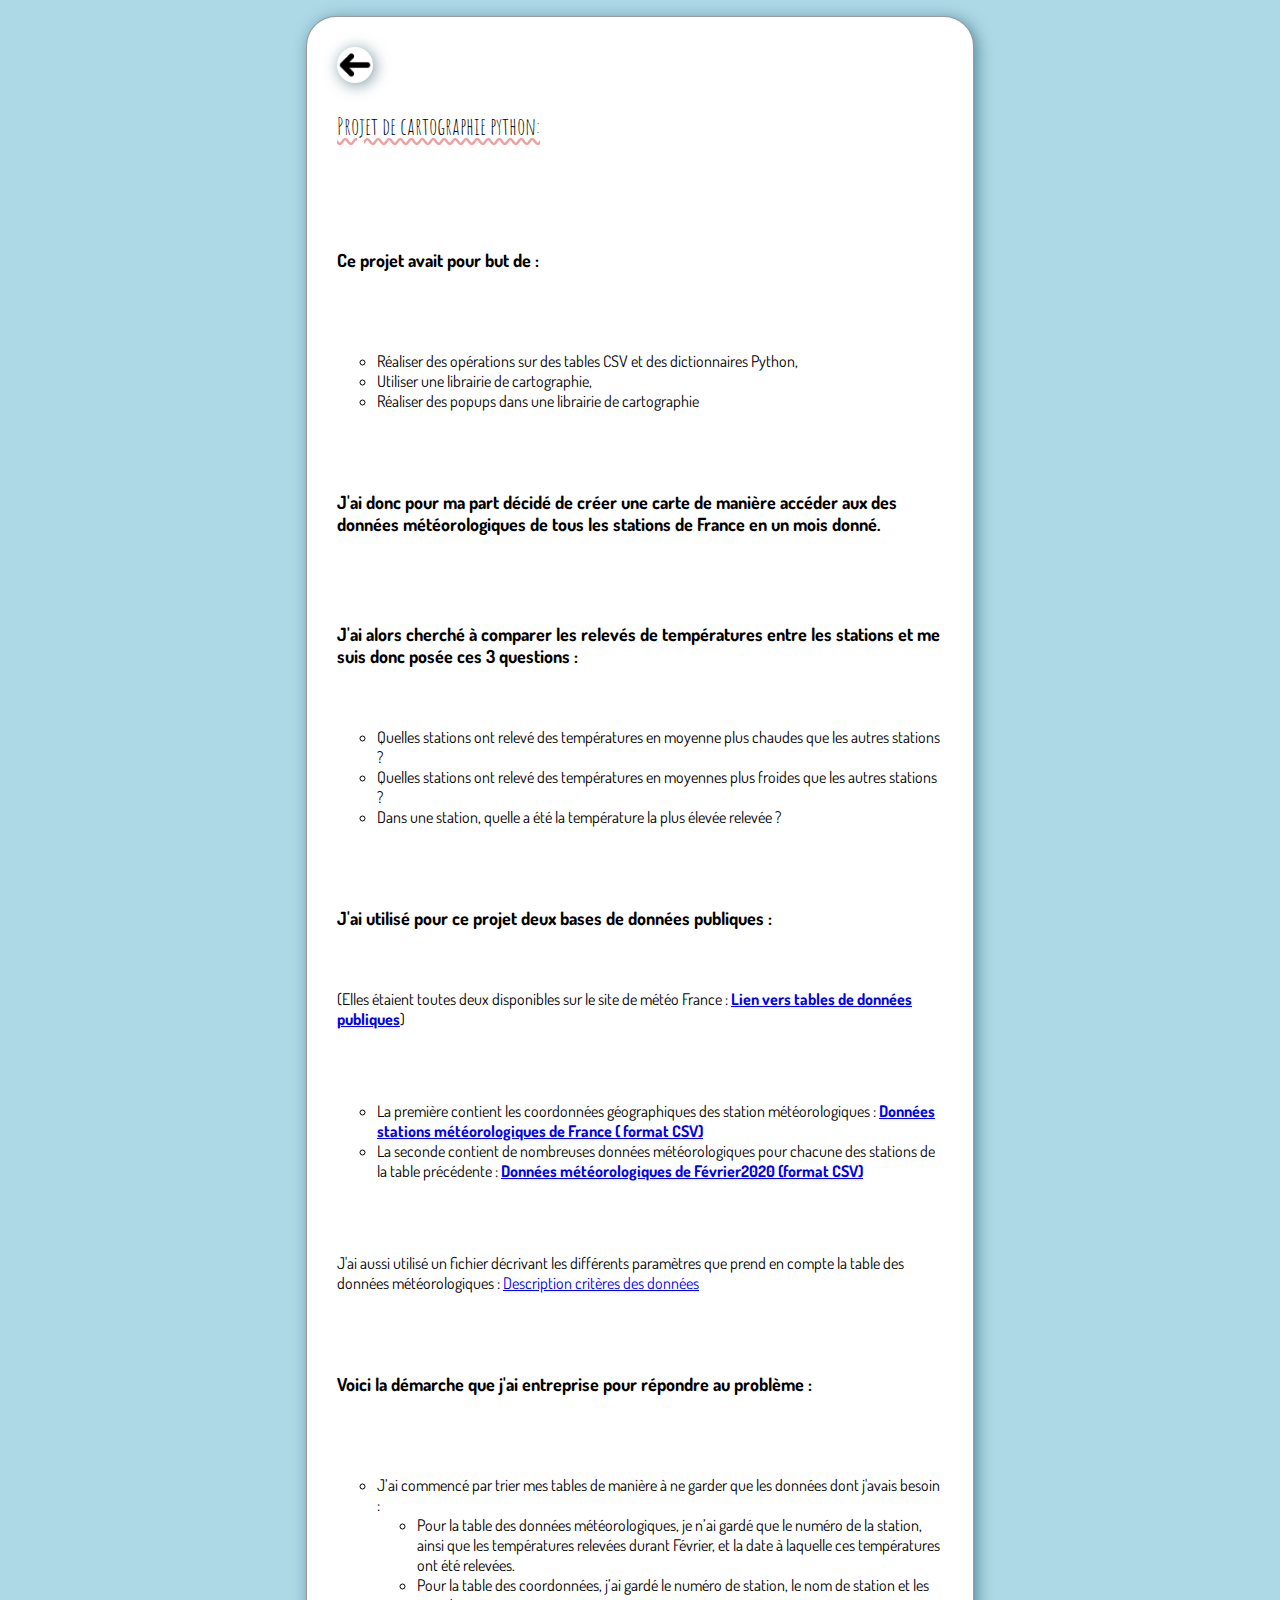
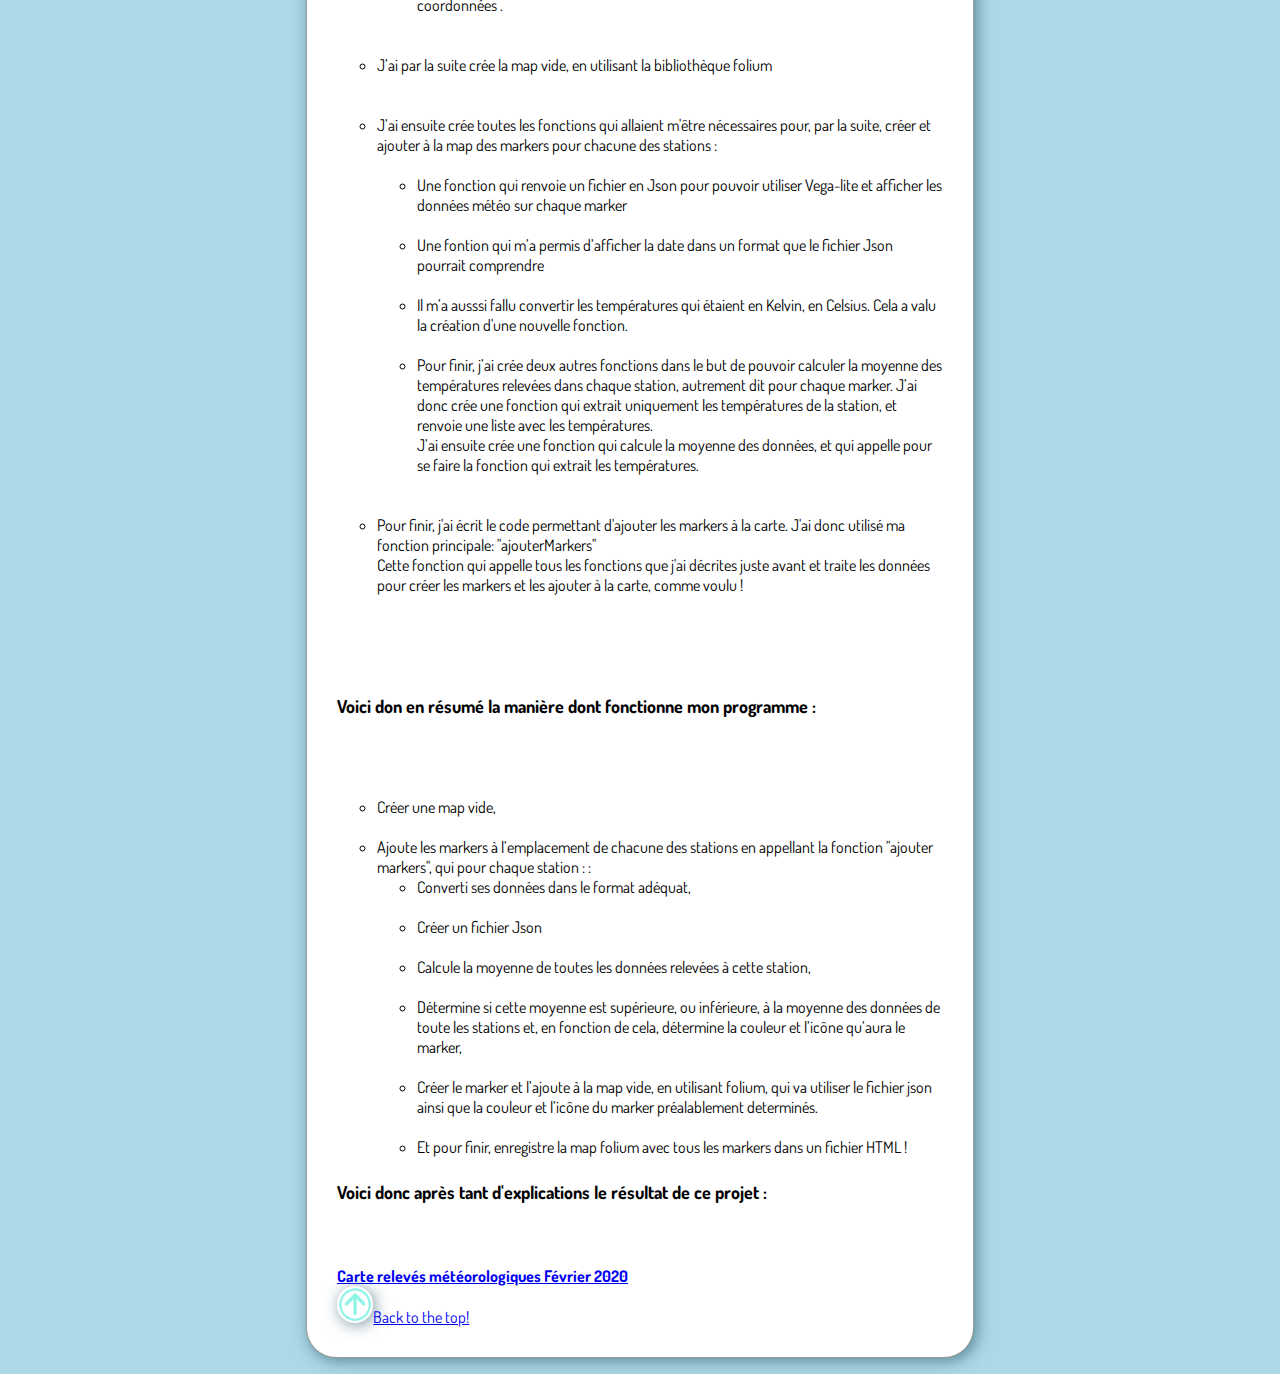
==== DM-cartographiePython.html @ 28870fb7 "ajout DM cartographie python" ====
<!DOCTYPE html>
<html>
    
  <head>
    <title>Projets en 2019-2020</title>
    <meta name="description" content= "This is the web page of Lucie" charset="utf-8">
    <link rel="stylesheet" href="style/style.css">
    <link rel="stylesheet" href=https://fonts.googleapis.com/css?family=Dancing+Script|Dosis|Indie+Flower|Open+Sans+Condensed:300&display=swap">
    <link href="https://fonts.googleapis.com/css?family=Amatic+SC&display=swap" rel="stylesheet">
  </head>

  <body>
    <div class=card>
        <a href="index.html"><img class="retour" src="images/app-1646213_640.png" alt="retour à l'index"></a> 
        <br>

        <h3>Projet de cartographie python:</h3>
        <br><br><br>

        <h4>Ce projet avait pour but de :</h4>
        <br><br>

        <ul>
            <li>Réaliser des opérations sur des tables CSV et des dictionnaires Python,</li>
            <li>Utiliser une librairie de cartographie,</li>
            <li>Réaliser des popups dans une librairie de cartographie</li>
        </ul>
        <br><br>

        <h4>J'ai donc pour ma part décidé de créer une carte de manière accéder aux des données météorologiques de tous les stations de France en un mois donné.</h4>
        <br><br>

        <h4>J'ai alors cherché à comparer les relevés de températures entre les stations et me suis donc posée ces 3 questions : </h4>
        <br>
        
        <ul>
            <li>Quelles stations ont relevé des températures en moyenne plus chaudes que les autres stations ?</li>
            <li>Quelles stations ont relevé des températures en moyennes plus froides que les autres stations ? </li>
            <li> Dans une station, quelle a été la température la plus élevée relevée ? </li>
        </ul>
        <br><br>

        <h4>
            J'ai utilisé pour ce projet deux bases de données publiques :
        </h4>
        <br>
        <p>(Elles étaient toutes deux disponibles sur le site de météo France : <strong><a href="https://donneespubliques.meteofrance.fr/?fond=produit&id_produit=90&id_rubrique=32">Lien vers tables de données publiques</a></strong>)</p>
        <br><br>
        <ul>
            <li>La première contient les coordonnées géographiques des station météorologiques : <strong><a href=" https://donneespubliques.meteofrance.fr/donnees_libres/Txt/Synop/postesSynop.csv">Données stations météorologiques de France ( format CSV)</a></strong></li>
            <li>La seconde contient de nombreuses données météorologiques pour chacune des stations de la table précédente : <strong> <a href=" https://donneespubliques.meteofrance.fr/?fond=donnee_libre&prefixe=Txt%2FSynop%2FArchive%2Fsynop&extension=csv.gz&date=202002">Données météorologiques de Février2020 (format CSV)</a></strong> </li>
        </ul>
        <br><br>

        <p>J'ai aussi utilisé un fichier décrivant les différents paramètres que prend en compte la table des données météorologiques : <a href=https://donneespubliques.meteofrance.fr/client/document/doc_parametres_synop_168.pdf>Description critères des données</a></strong></p>
        <br><br>

        <h4>
            Voici la démarche que j'ai entreprise pour répondre au problème :
        </h4>
        <br><br>
        
        <ul>
           
            <li> J’ai commencé par trier mes tables de manière à ne garder que les données dont j'avais besoin : 
                <br>

                <ul>
                    <li> Pour la table des données météorologiques, je n’ai gardé que le numéro de la station, ainsi que les températures relevées durant Février, et la date à laquelle ces températures ont été relevées.</li>
                    <li> Pour la table des coordonnées, j’ai gardé le numéro de station, le nom de station et les coordonnées .</li>
                </ul>
            </li>
            <br><br>

            <li>J’ai par la suite crée la map vide, en utilisant la bibliothèque folium </li>
            <br><br>

            <li>J’ai ensuite crée toutes les fonctions qui allaient m'être nécessaires pour, par la suite, créer et ajouter à la map des markers pour chacune des stations : 
                <br><br>
                <ul>
                    <li>Une fonction qui renvoie un fichier en Json pour pouvoir utiliser Vega-lite et afficher les données météo sur chaque marker</li>
                    <br>
                    <li>Une fontion qui m’a permis d’afficher la date dans un format que le fichier Json pourrait comprendre </li>
                    <br>
                    <li>Il m’a ausssi fallu convertir les températures qui étaient en Kelvin, en Celsius. Cela a valu la création d'une nouvelle fonction.</li>
                    <br>
                    <li>Pour finir, j’ai crée deux autres fonctions dans le but de pouvoir calculer la moyenne des températures relevées dans chaque station, autrement dit pour chaque marker. J’ai donc crée une fonction qui extrait uniquement les températures de la station, et renvoie une liste avec les températures. 
                        <br>
                     J’ai ensuite crée une fonction qui calcule la moyenne des données, et qui appelle pour se faire la fonction qui extrait les températures.
                    </li>
                </ul>
            </li>
            <br><br>

            <li>
                Pour finir, j'ai écrit le code permettant d'ajouter les markers à la carte. J'ai donc utilisé  ma fonction principale: "ajouterMarkers" 
                <br>

                Cette fonction qui appelle tous les fonctions que j'ai décrites juste avant et traite les données pour créer les markers et les ajouter à la carte, comme voulu !
            </li>
            <br>
        </ul>
        <br><br>

        <h4>Voici don en résumé la manière dont fonctionne mon programme : </h4>
        <br><br>

        <ul>
            <li> Créer une map vide,</li>
            <br>

            <li>Ajoute les markers à l’emplacement de chacune des stations en appellant la fonction "ajouter markers", qui pour chaque station : :
                <ul>
                    <li>Converti ses données dans le format adéquat,</li>
                    <br>

                    <li>Créer un fichier Json</li>
                    <br>

                    <li>Calcule la moyenne de toutes les données relevées à cette station, </li>
                    <br>

                    <li>Détermine si cette moyenne est supérieure, ou inférieure, à la moyenne des données de toute les stations et, en fonction de cela, détermine la couleur et l’icône qu’aura le marker,</li>
                    <br>

                    <li> Créer le marker et l’ajoute à la map vide, en utilisant folium, qui va utiliser le fichier json ainsi que la couleur et l’icône du marker préalablement determinés.</li>
                    <br>

                    <li>Et pour finir, enregistre la map folium avec tous les markers dans un fichier HTML ! </li>
                </ul>
            </li>
        </ul>

        <h4>Voici donc après tant d'explications le résultat de ce projet : </h4>
        <br><br>

        <strong><a href="https://luludegex.github.io/CartographieMeteo/carte_meteo.html">Carte relevés météorologiques Février 2020 </a></strong>


        


        <div id="scroll_to_top"> 
            <a href="#top"><img src="images/mint.png" alt="Retourner en haut" />Back to the top!</a>
        </div> 
    </div>
  </body>
---- style/style.css ----
body {
    color: #000000;
    
    background-color: lightblue;
     width: 700px;
     margin: 1em auto;
     border-radius: 30px;
     
}

h1{font-family: 'Dancing Script', cursive;
  font-style: oblique;
  color: aliceblue;
  border: 15px solid rgba(0, 0, 0, 0.4);
  box-shadow: rgb(20, 17, 12);
  margin:20px;
  padding: 60px; 
  background-color:black;
  text-align: center;
  box-sizing: content-box;
  border-radius: 50px;
  

  
}



.transfo{
  transform: rotate(270deg) ; box-shadow:3px 3px 15px rgba(16, 69, 87, 0.548);
}





@media (max-width: 960px) {
  /* For a screen < 960px, this CSS will be read */
  .container {
    width: 700px;
  }
}
@media (max-width: 720px) {
  /* For a screen < 720px, this CSS will be read */
  .container {
    width: 500px;
  }
}
@media (max-width: 540px) {
  /* For a screen < 540px, this CSS will be read */
  .container {
    width: 300px;
  }
}
li{list-style-type: circle;
}


#scroll_to_top img{
  width: 6%;


}
h6{font-weight: bold;
font-size: xx-large;
text-decoration: underline rgba(16, 69, 87, 0.548);
text-align: center;
margin-top: 0ex;

}

.retour{max-width: 6% ;


}
img{border-radius: 50px;
  max-width: 25%;
  box-shadow:2px 2px 15px rgba(16, 69, 87, 0.548);
  
 

}
.com{ font-size:x-small ;


}
h2{
  font-style: inherit;
  display: inline-table;
}

h3{font-family: 'Amatic SC', cursive;
  font-weight: normal;
  text-decoration:rgb(236, 161, 161) wavy underline;
  font-size: x-large;
  


}

h4{

  font-size: large;
}

.imagesTitre{
  background-color:lightblue;
  
  border-style: hidden;
  text-align: center;
  border-radius: 30px;
  margin: 60px,0px;
  padding: 10%,0; 

  font-family: 'Dosis', sans-serif;
  box-sizing: content-box;
  box-shadow: 5px,lightcoral;
}
.card{
  background-color: white;
  box-shadow:3px 3px 15px rgba(16, 69, 87, 0.548);
  background-size: boxe-size ;
  border-radius: 30px;
  margin: 1em;
  padding: 30px; 
  border: 1px solid rgba(0, 0, 0, 0.4);
  font-family: 'Dosis', sans-serif;
  box-sizing: content-box;

  


}

div.cardinfo{

  background-color: rgb(143, 8, 8);
  box-shadow:3px 3px 15px rgba(252, 79, 11, 0.548);
  background-size: boxe-size ;
  border-radius: 10px;
  margin: 1em;
  padding: 30px; 
  border: 1px solid rgba(0, 0, 0, 0.4);
  font-family: -apple-system, BlinkMacSystemFont, 'Segoe UI', Roboto, Oxygen, Ubuntu, Cantarell, 'Open Sans', 'Helvetica Neue', sans-serif ;
  box-sizing: content-box;
}
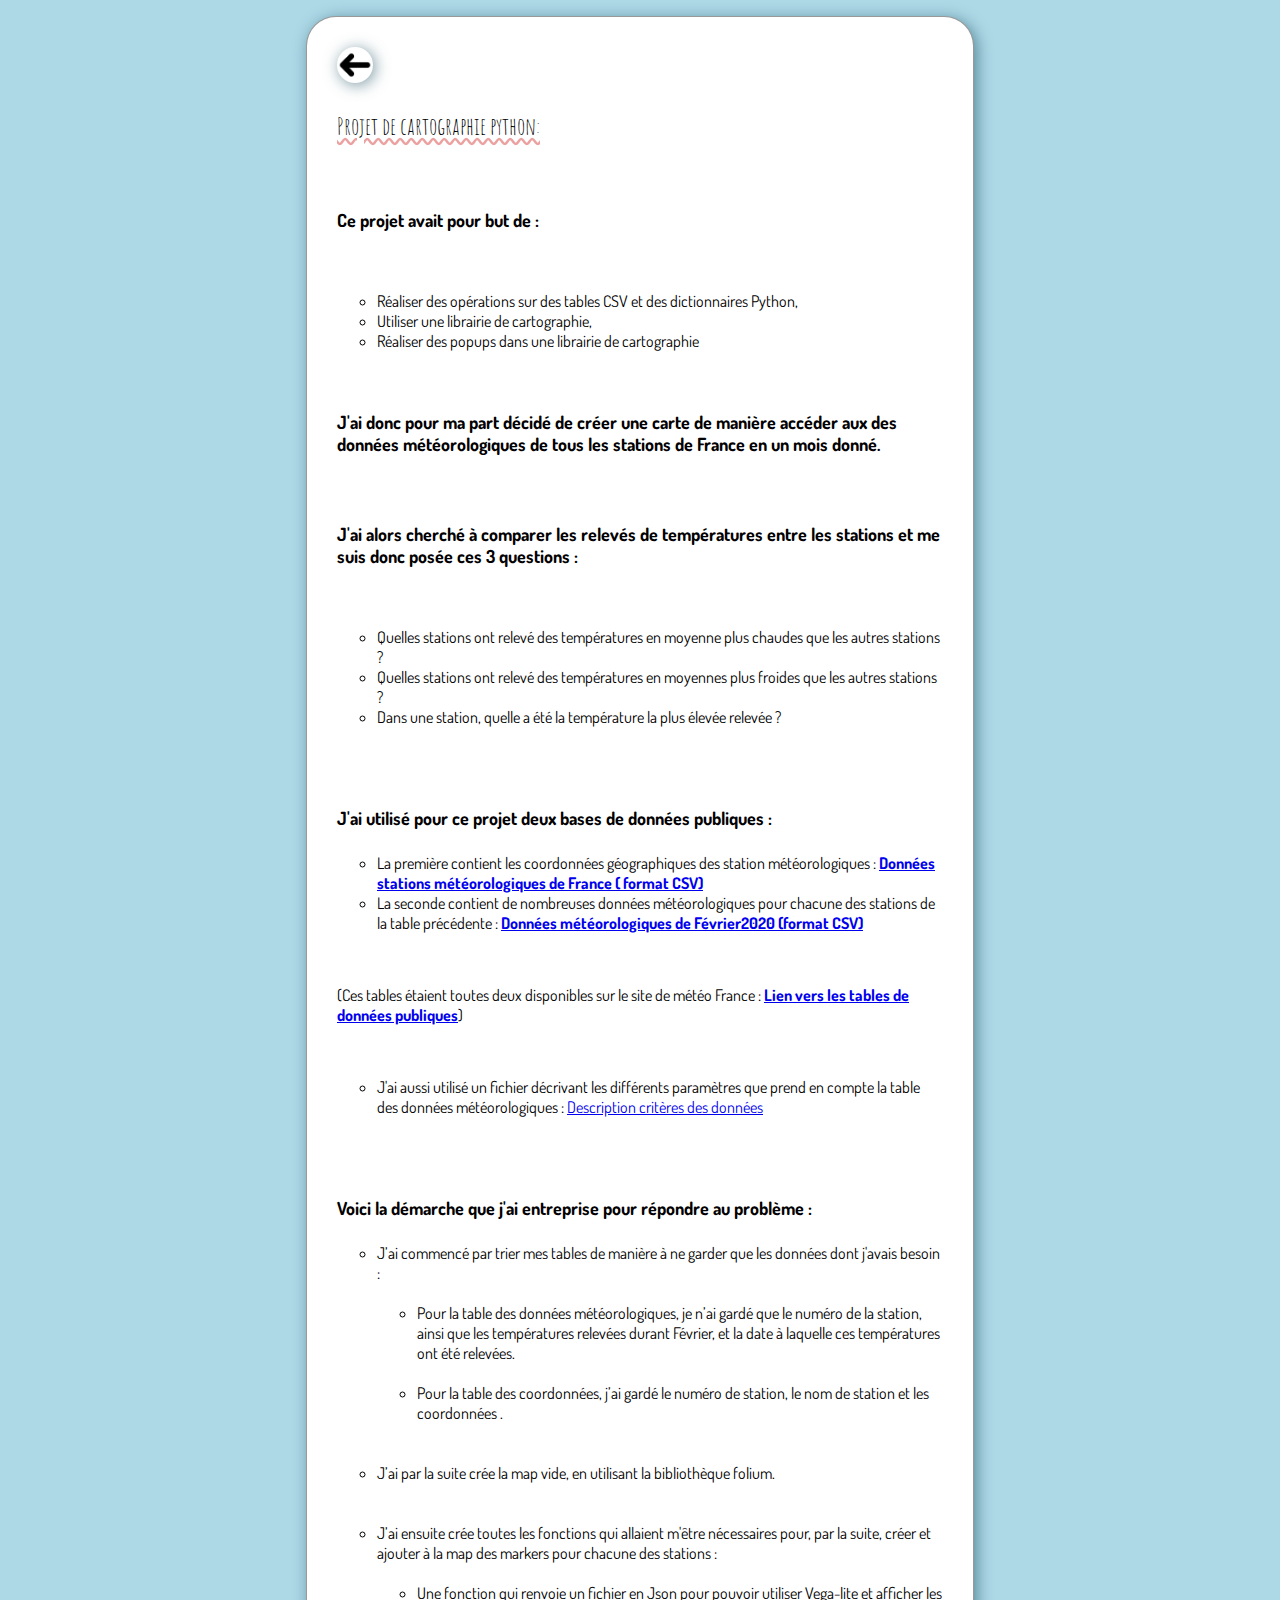
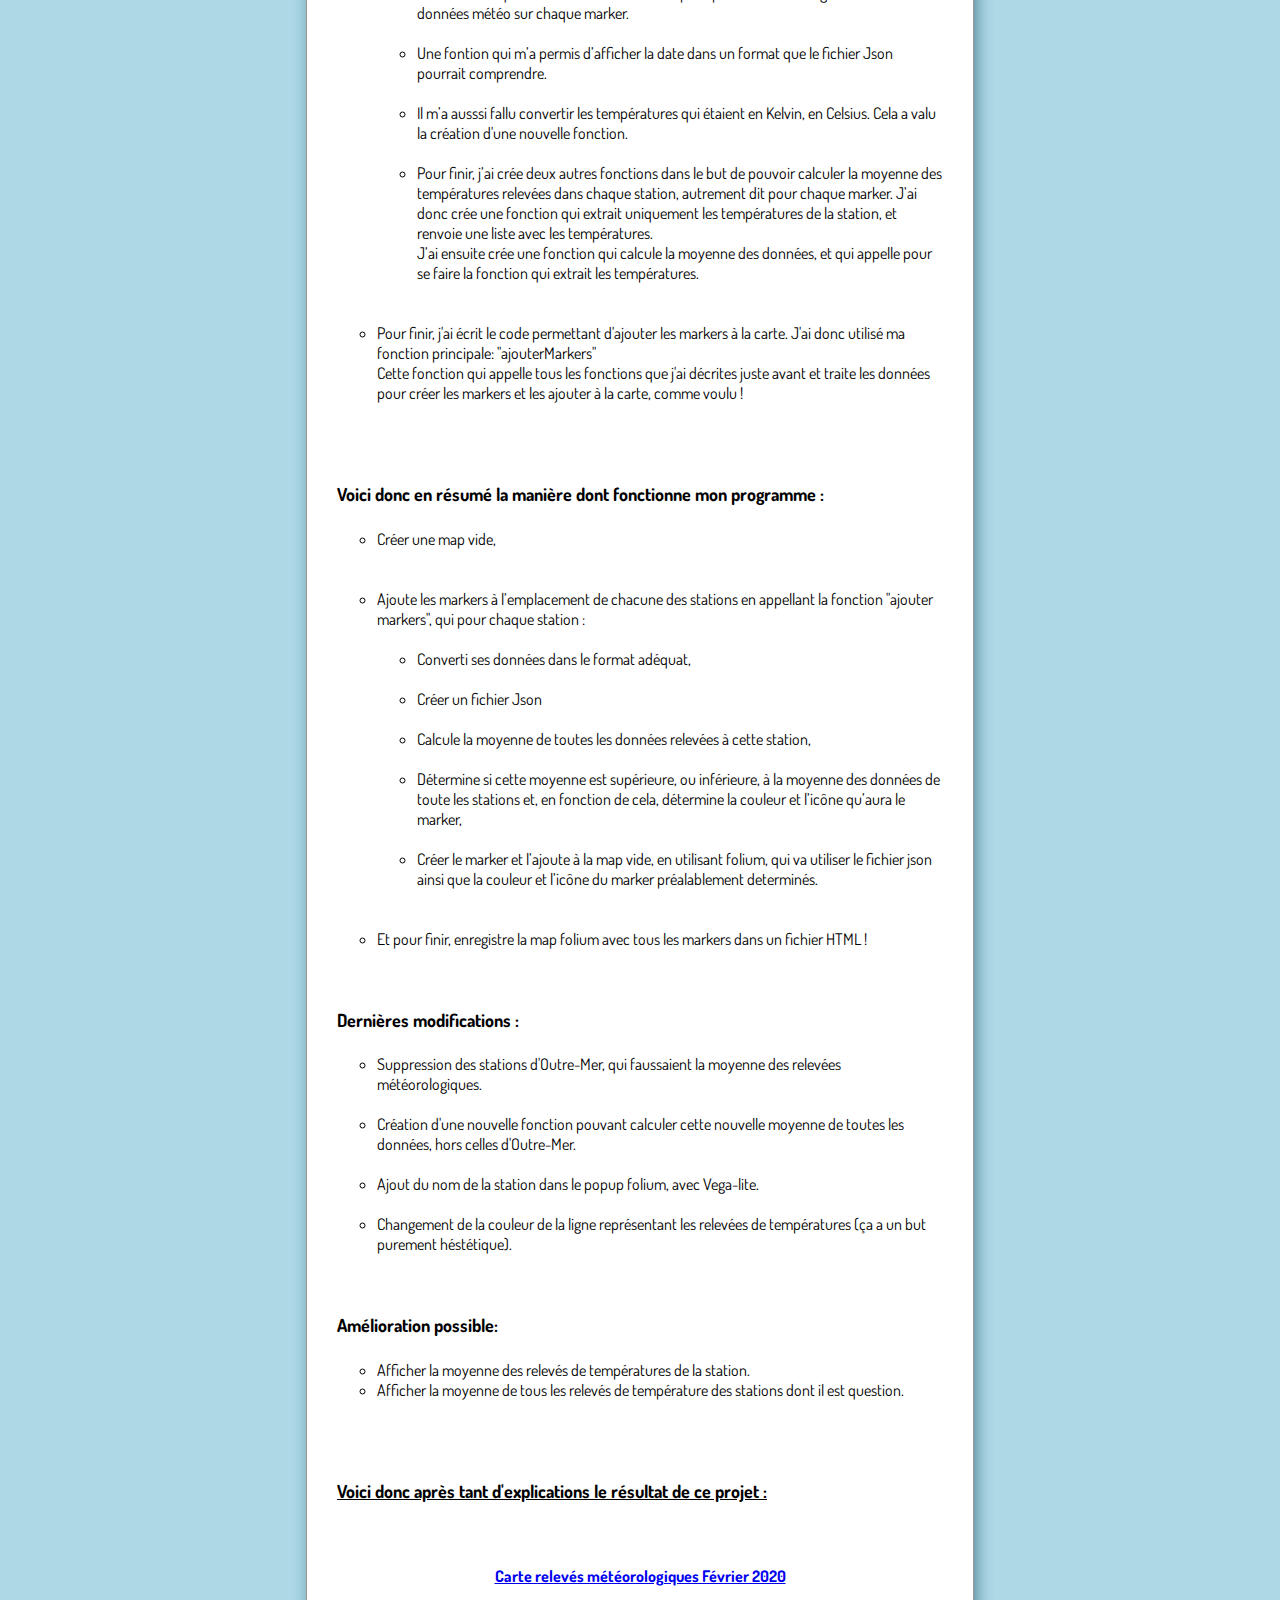
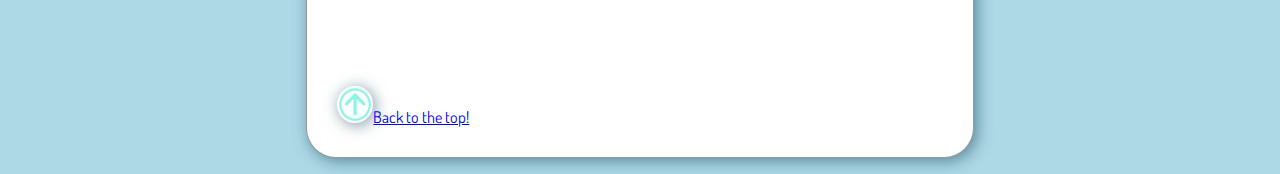
==== commit 588d0bf5: "Finalisation du compte rendu du projet" ====
--- a/DM-cartographiePython.html
+++ b/DM-cartographiePython.html
@@ -15,20 +15,20 @@
         <br>
 
         <h3>Projet de cartographie python:</h3>
-        <br><br><br>
+        <br>
 
         <h4>Ce projet avait pour but de :</h4>
-        <br><br>
+        <br>
 
         <ul>
             <li>Réaliser des opérations sur des tables CSV et des dictionnaires Python,</li>
             <li>Utiliser une librairie de cartographie,</li>
             <li>Réaliser des popups dans une librairie de cartographie</li>
         </ul>
-        <br><br>
+        <br>
 
         <h4>J'ai donc pour ma part décidé de créer une carte de manière accéder aux des données météorologiques de tous les stations de France en un mois donné.</h4>
-        <br><br>
+        <br>
 
         <h4>J'ai alors cherché à comparer les relevés de températures entre les stations et me suis donc posée ces 3 questions : </h4>
         <br>
@@ -43,44 +43,45 @@
         <h4>
             J'ai utilisé pour ce projet deux bases de données publiques :
         </h4>
-        <br>
-        <p>(Elles étaient toutes deux disponibles sur le site de météo France : <strong><a href="https://donneespubliques.meteofrance.fr/?fond=produit&id_produit=90&id_rubrique=32">Lien vers tables de données publiques</a></strong>)</p>
-        <br><br>
         <ul>
             <li>La première contient les coordonnées géographiques des station météorologiques : <strong><a href=" https://donneespubliques.meteofrance.fr/donnees_libres/Txt/Synop/postesSynop.csv">Données stations météorologiques de France ( format CSV)</a></strong></li>
             <li>La seconde contient de nombreuses données météorologiques pour chacune des stations de la table précédente : <strong> <a href=" https://donneespubliques.meteofrance.fr/?fond=donnee_libre&prefixe=Txt%2FSynop%2FArchive%2Fsynop&extension=csv.gz&date=202002">Données météorologiques de Février2020 (format CSV)</a></strong> </li>
         </ul>
-        <br><br>
-
-        <p>J'ai aussi utilisé un fichier décrivant les différents paramètres que prend en compte la table des données météorologiques : <a href=https://donneespubliques.meteofrance.fr/client/document/doc_parametres_synop_168.pdf>Description critères des données</a></strong></p>
+        <br>
+        <p>(Ces tables étaient toutes deux disponibles sur le site de météo France : <strong><a href="https://donneespubliques.meteofrance.fr/?fond=produit&id_produit=90&id_rubrique=32">Lien vers les tables de données publiques</a></strong>)</p>
+        <br>
+        <ul>       
+            <li> J'ai aussi utilisé un fichier décrivant les différents paramètres que prend en compte la table des données météorologiques : <a href=https://donneespubliques.meteofrance.fr/client/document/doc_parametres_synop_168.pdf>Description critères des données</a></strong></li>
+        </ul>
         <br><br>
 
         <h4>
             Voici la démarche que j'ai entreprise pour répondre au problème :
         </h4>
-        <br><br>
         
         <ul>
            
             <li> J’ai commencé par trier mes tables de manière à ne garder que les données dont j'avais besoin : 
-                <br>
+                <br><br>
 
                 <ul>
                     <li> Pour la table des données météorologiques, je n’ai gardé que le numéro de la station, ainsi que les températures relevées durant Février, et la date à laquelle ces températures ont été relevées.</li>
+                    <br>
+
                     <li> Pour la table des coordonnées, j’ai gardé le numéro de station, le nom de station et les coordonnées .</li>
                 </ul>
             </li>
             <br><br>
 
-            <li>J’ai par la suite crée la map vide, en utilisant la bibliothèque folium </li>
+            <li>J’ai par la suite crée la map vide, en utilisant la bibliothèque folium. </li>
             <br><br>
 
             <li>J’ai ensuite crée toutes les fonctions qui allaient m'être nécessaires pour, par la suite, créer et ajouter à la map des markers pour chacune des stations : 
                 <br><br>
                 <ul>
-                    <li>Une fonction qui renvoie un fichier en Json pour pouvoir utiliser Vega-lite et afficher les données météo sur chaque marker</li>
+                    <li>Une fonction qui renvoie un fichier en Json pour pouvoir utiliser Vega-lite et afficher les données météo sur chaque marker.</li>
                     <br>
-                    <li>Une fontion qui m’a permis d’afficher la date dans un format que le fichier Json pourrait comprendre </li>
+                    <li>Une fontion qui m’a permis d’afficher la date dans un format que le fichier Json pourrait comprendre. </li>
                     <br>
                     <li>Il m’a ausssi fallu convertir les températures qui étaient en Kelvin, en Celsius. Cela a valu la création d'une nouvelle fonction.</li>
                     <br>
@@ -98,18 +99,17 @@
 
                 Cette fonction qui appelle tous les fonctions que j'ai décrites juste avant et traite les données pour créer les markers et les ajouter à la carte, comme voulu !
             </li>
-            <br>
         </ul>
         <br><br>
 
-        <h4>Voici don en résumé la manière dont fonctionne mon programme : </h4>
-        <br><br>
+        <h4>Voici donc en résumé la manière dont fonctionne mon programme : </h4>
 
         <ul>
             <li> Créer une map vide,</li>
-            <br>
+            <br><br>
 
-            <li>Ajoute les markers à l’emplacement de chacune des stations en appellant la fonction "ajouter markers", qui pour chaque station : :
+            <li>Ajoute les markers à l’emplacement de chacune des stations en appellant la fonction "ajouter markers", qui pour chaque station : 
+                <br><br>
                 <ul>
                     <li>Converti ses données dans le format adéquat,</li>
                     <br>
@@ -124,21 +124,51 @@
                     <br>
 
                     <li> Créer le marker et l’ajoute à la map vide, en utilisant folium, qui va utiliser le fichier json ainsi que la couleur et l’icône du marker préalablement determinés.</li>
-                    <br>
+                    <br><br>
 
-                    <li>Et pour finir, enregistre la map folium avec tous les markers dans un fichier HTML ! </li>
                 </ul>
+                <li>Et pour finir, enregistre la map folium avec tous les markers dans un fichier HTML ! </li>
+
             </li>
         </ul>
+        <br>
 
-        <h4>Voici donc après tant d'explications le résultat de ce projet : </h4>
+        <h4>
+            Dernières modifications : 
+        </h4>
+        <ul>
+            <li>Suppression des stations d'Outre-Mer, qui faussaient la moyenne des relevées météorologiques.</li>
+            <br>
+
+            <li>Création d'une nouvelle fonction pouvant calculer cette nouvelle moyenne de toutes les données, hors celles d'Outre-Mer. </li>
+            <br>
+
+            <li>Ajout du nom de la station dans le popup folium, avec Vega-lite.</li>
+            <br>
+
+            <li>Changement de la couleur de la ligne représentant les relevées de températures (ça a un but purement héstétique).
+            </li>
+
+        </ul>
+        <br>
+
+        <h4>
+            Amélioration possible:
+        </h4>
+        <ul>
+            <li>Afficher la moyenne des relevés de températures de la station. </li>
+            <li>Afficher la moyenne de tous les relevés de température des stations dont il est question.</li>
+        </ul>
+        <br>
+        <br>
+
+
+
+        <U><h4>Voici donc après tant d'explications le résultat de ce projet : </h4></U> 
         <br><br>
 
-        <strong><a href="https://luludegex.github.io/CartographieMeteo/carte_meteo.html">Carte relevés météorologiques Février 2020 </a></strong>
-
-
-        
-
+        <center><strong><a href="https://luludegex.github.io/CartographieMeteo/carte_meteo.html">Carte relevés météorologiques Février 2020 </a></strong></center>
+        <br><br><br><br><br>
 
         <div id="scroll_to_top"> 
             <a href="#top"><img src="images/mint.png" alt="Retourner en haut" />Back to the top!</a>
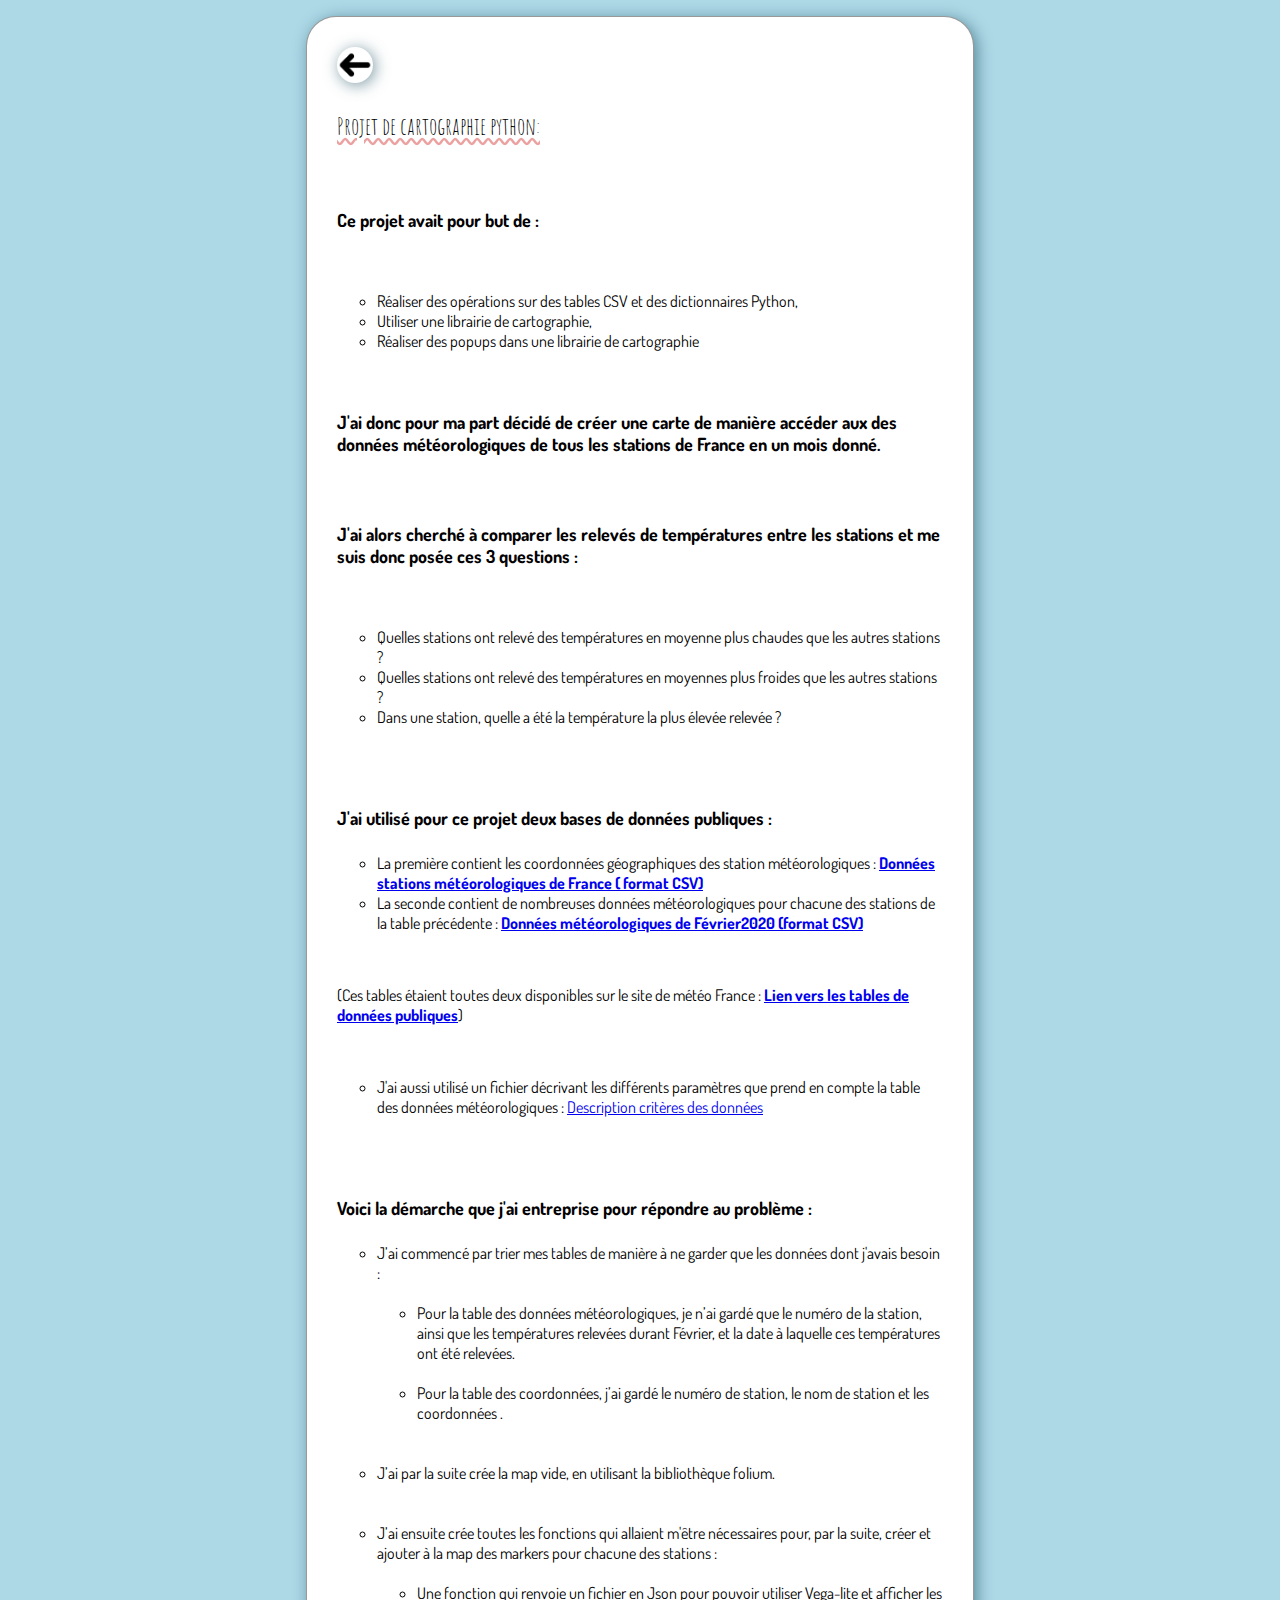
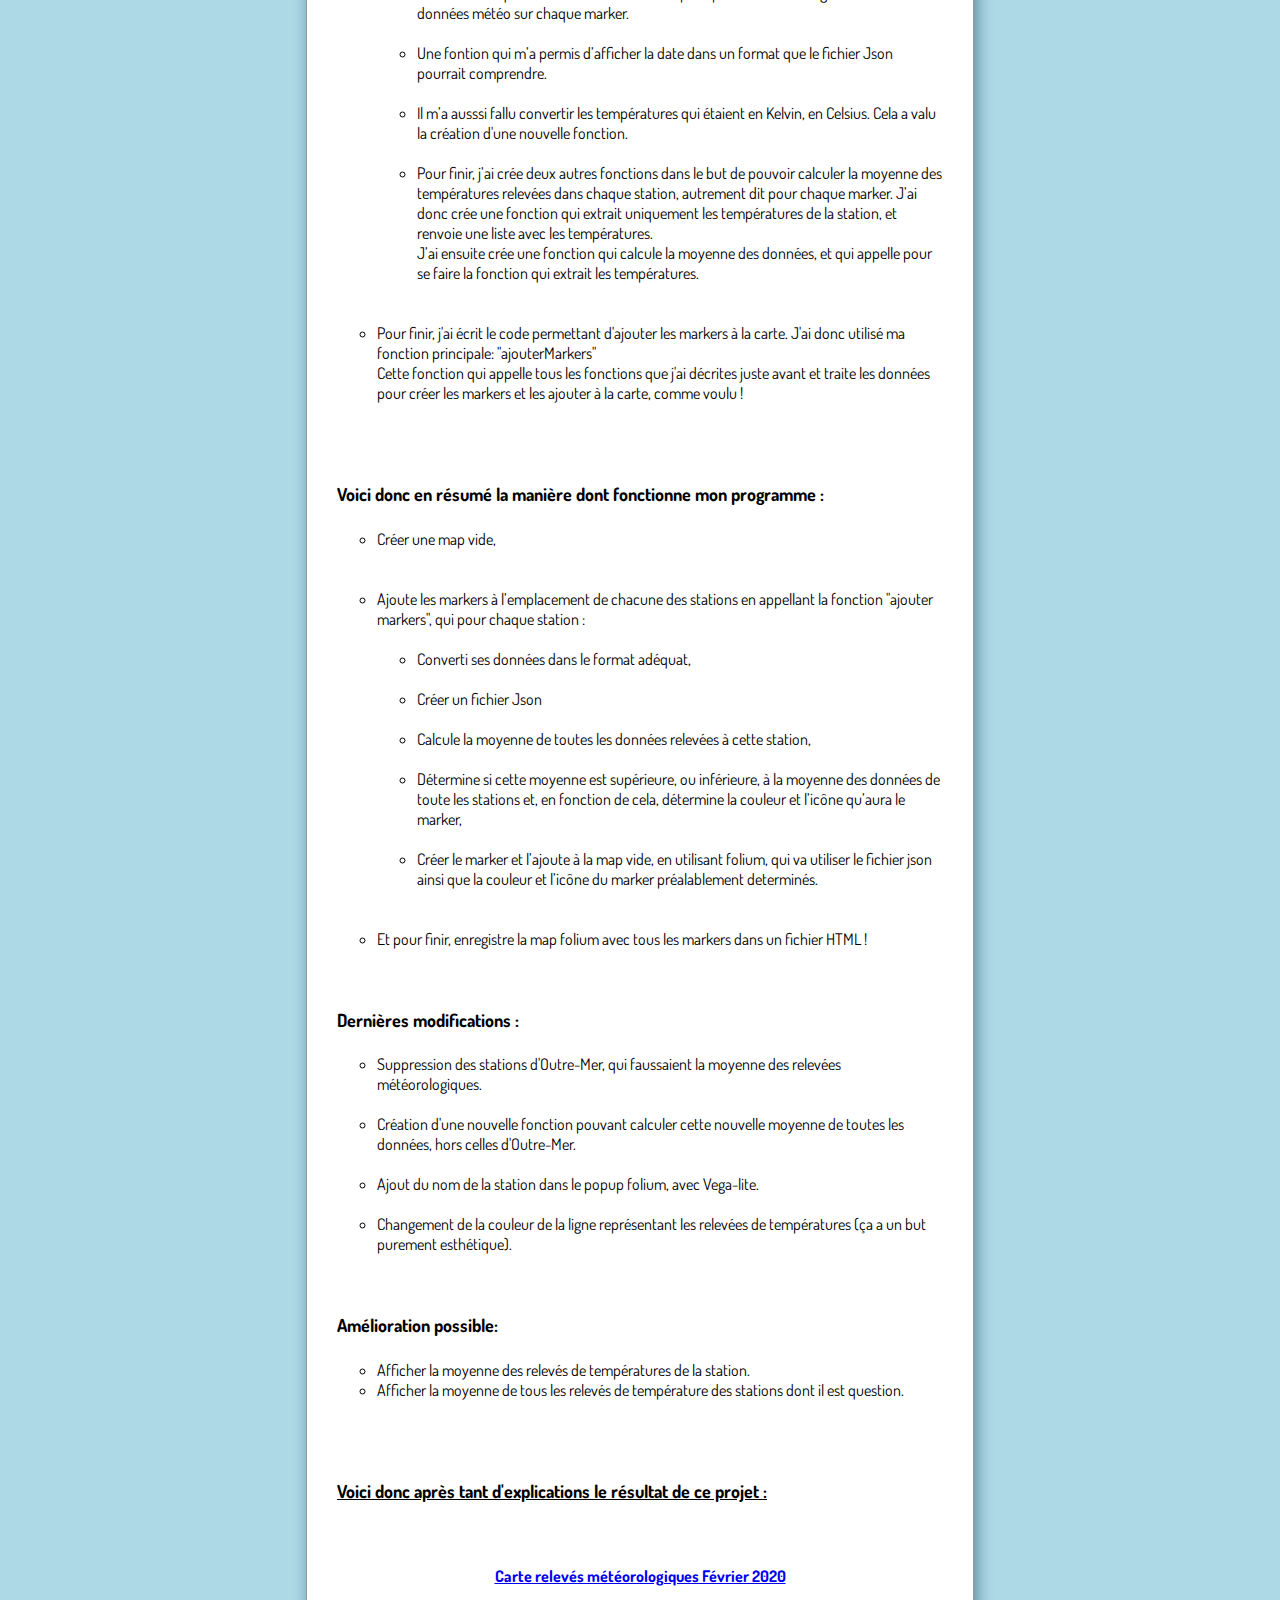
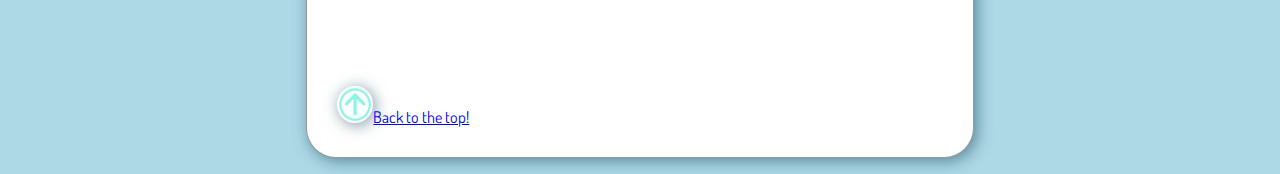
==== commit 7f58af18: "correction" ====
--- a/DM-cartographiePython.html
+++ b/DM-cartographiePython.html
@@ -146,7 +146,7 @@
             <li>Ajout du nom de la station dans le popup folium, avec Vega-lite.</li>
             <br>
 
-            <li>Changement de la couleur de la ligne représentant les relevées de températures (ça a un but purement héstétique).
+            <li>Changement de la couleur de la ligne représentant les relevées de températures (ça a un but purement esthétique).
             </li>
 
         </ul>
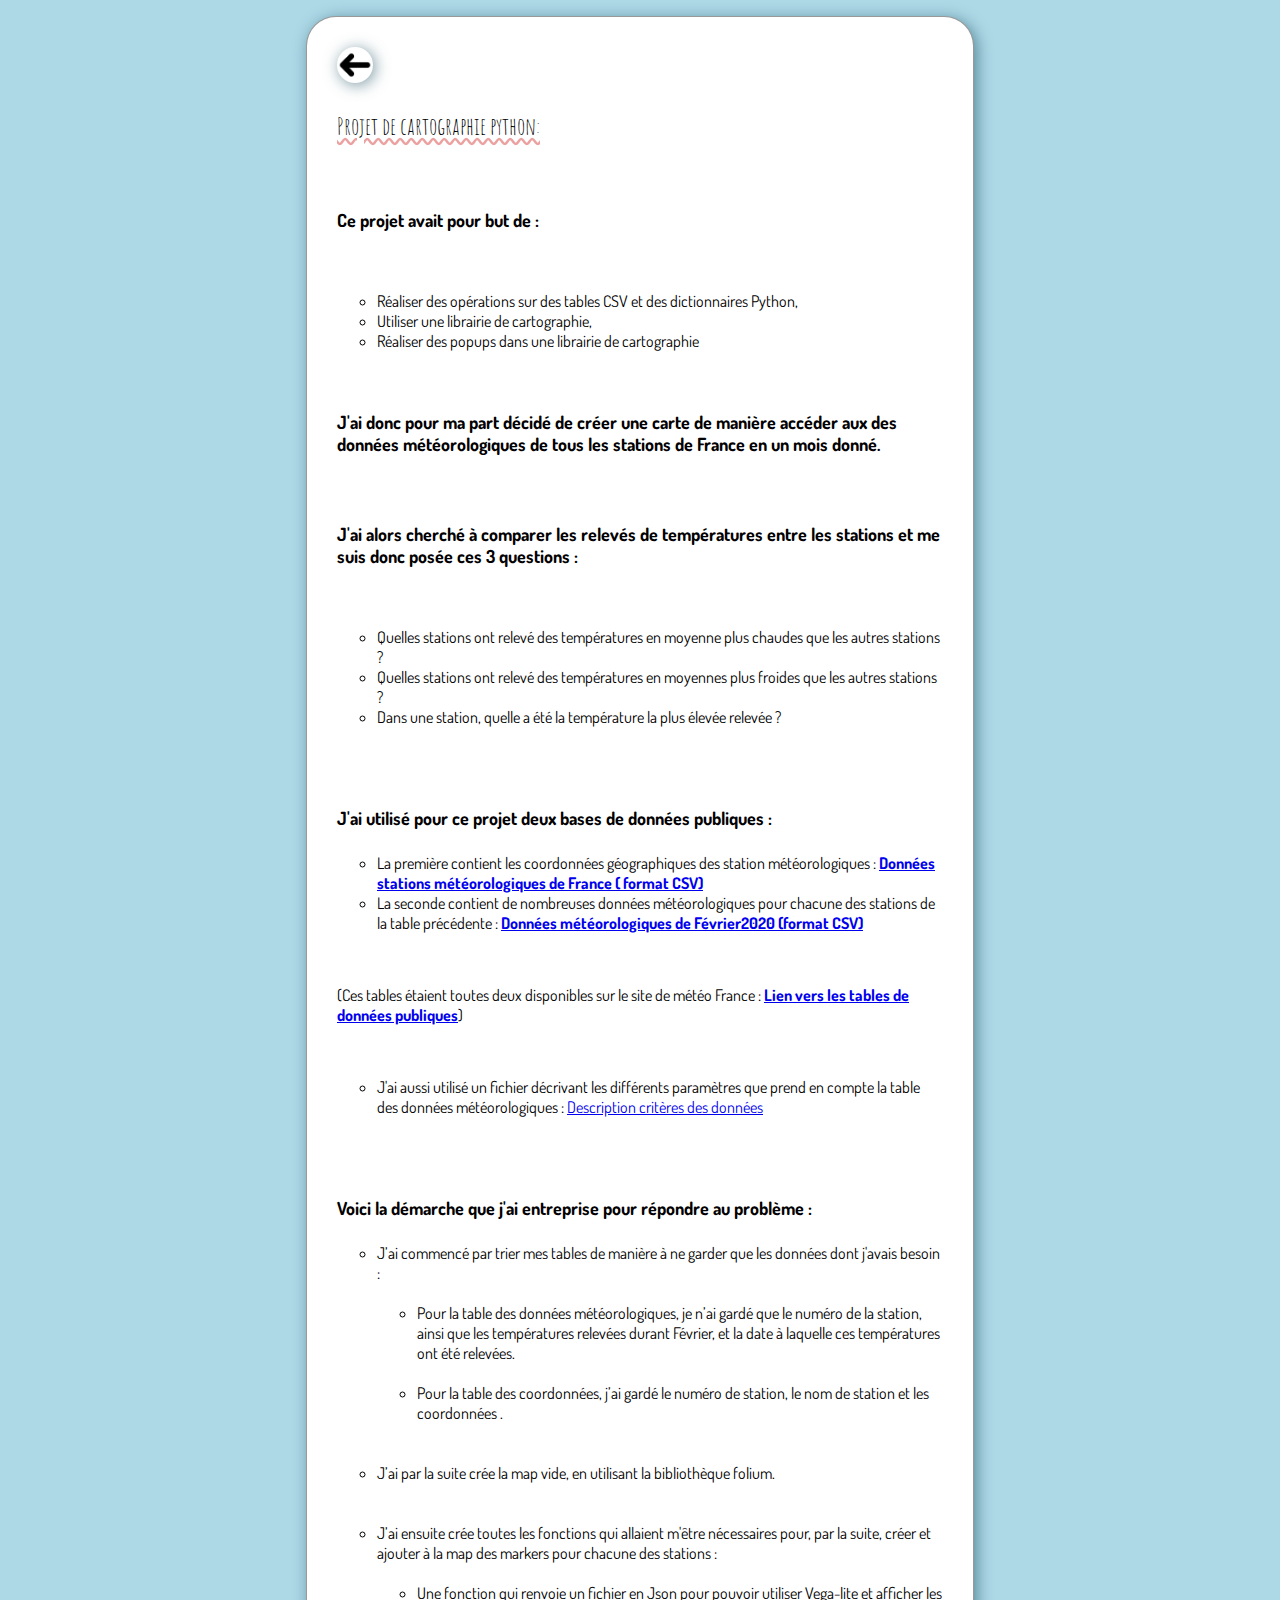
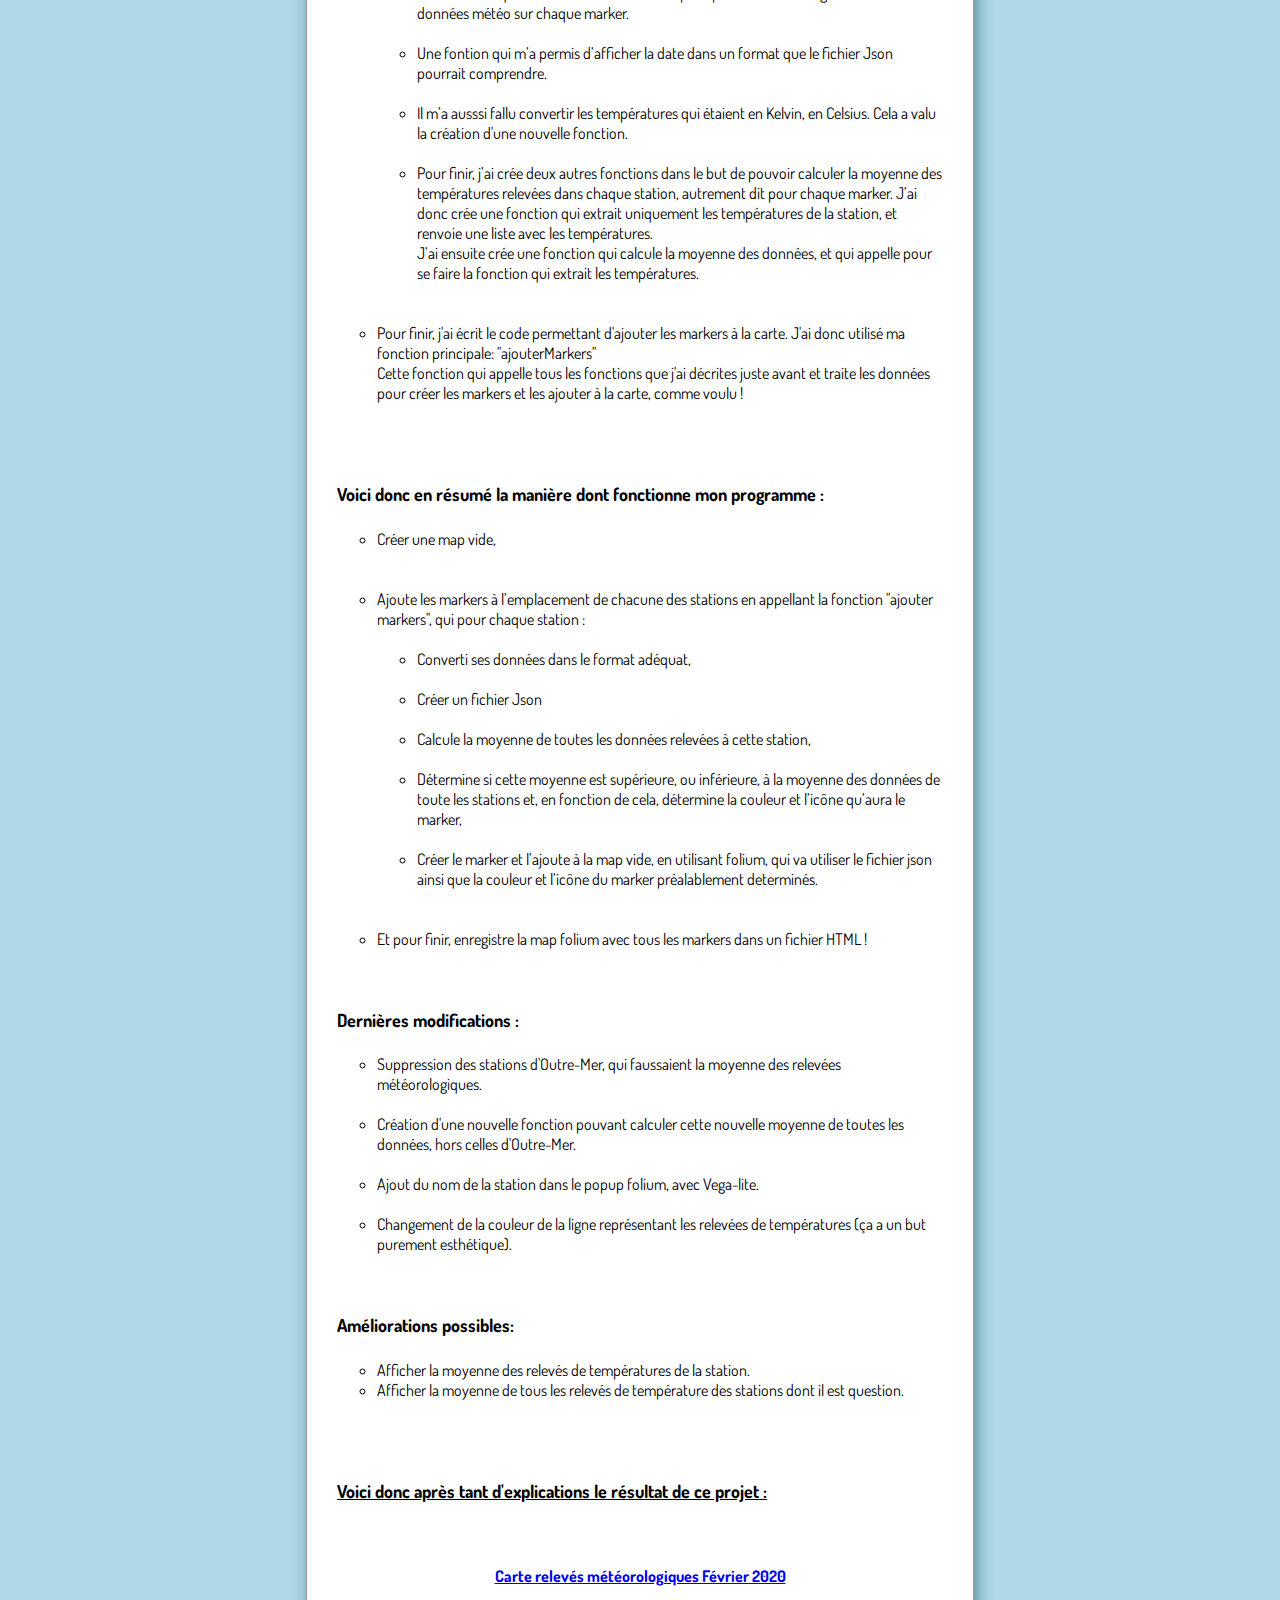
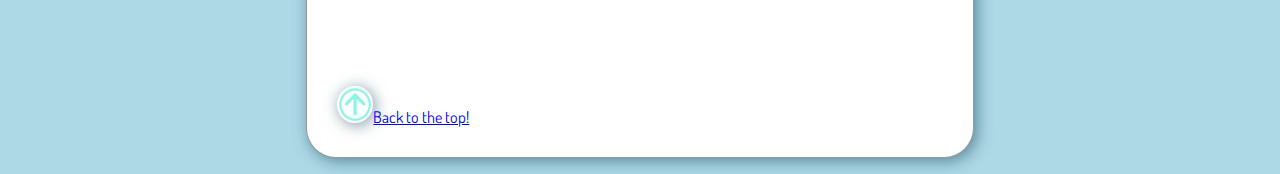
==== commit 8ad85d1d: "correction orthographe" ====
--- a/DM-cartographiePython.html
+++ b/DM-cartographiePython.html
@@ -153,7 +153,7 @@
         <br>
 
         <h4>
-            Amélioration possible:
+            Améliorations possibles:
         </h4>
         <ul>
             <li>Afficher la moyenne des relevés de températures de la station. </li>
@@ -174,4 +174,4 @@
             <a href="#top"><img src="images/mint.png" alt="Retourner en haut" />Back to the top!</a>
         </div> 
     </div>
-  </body>+  </body>
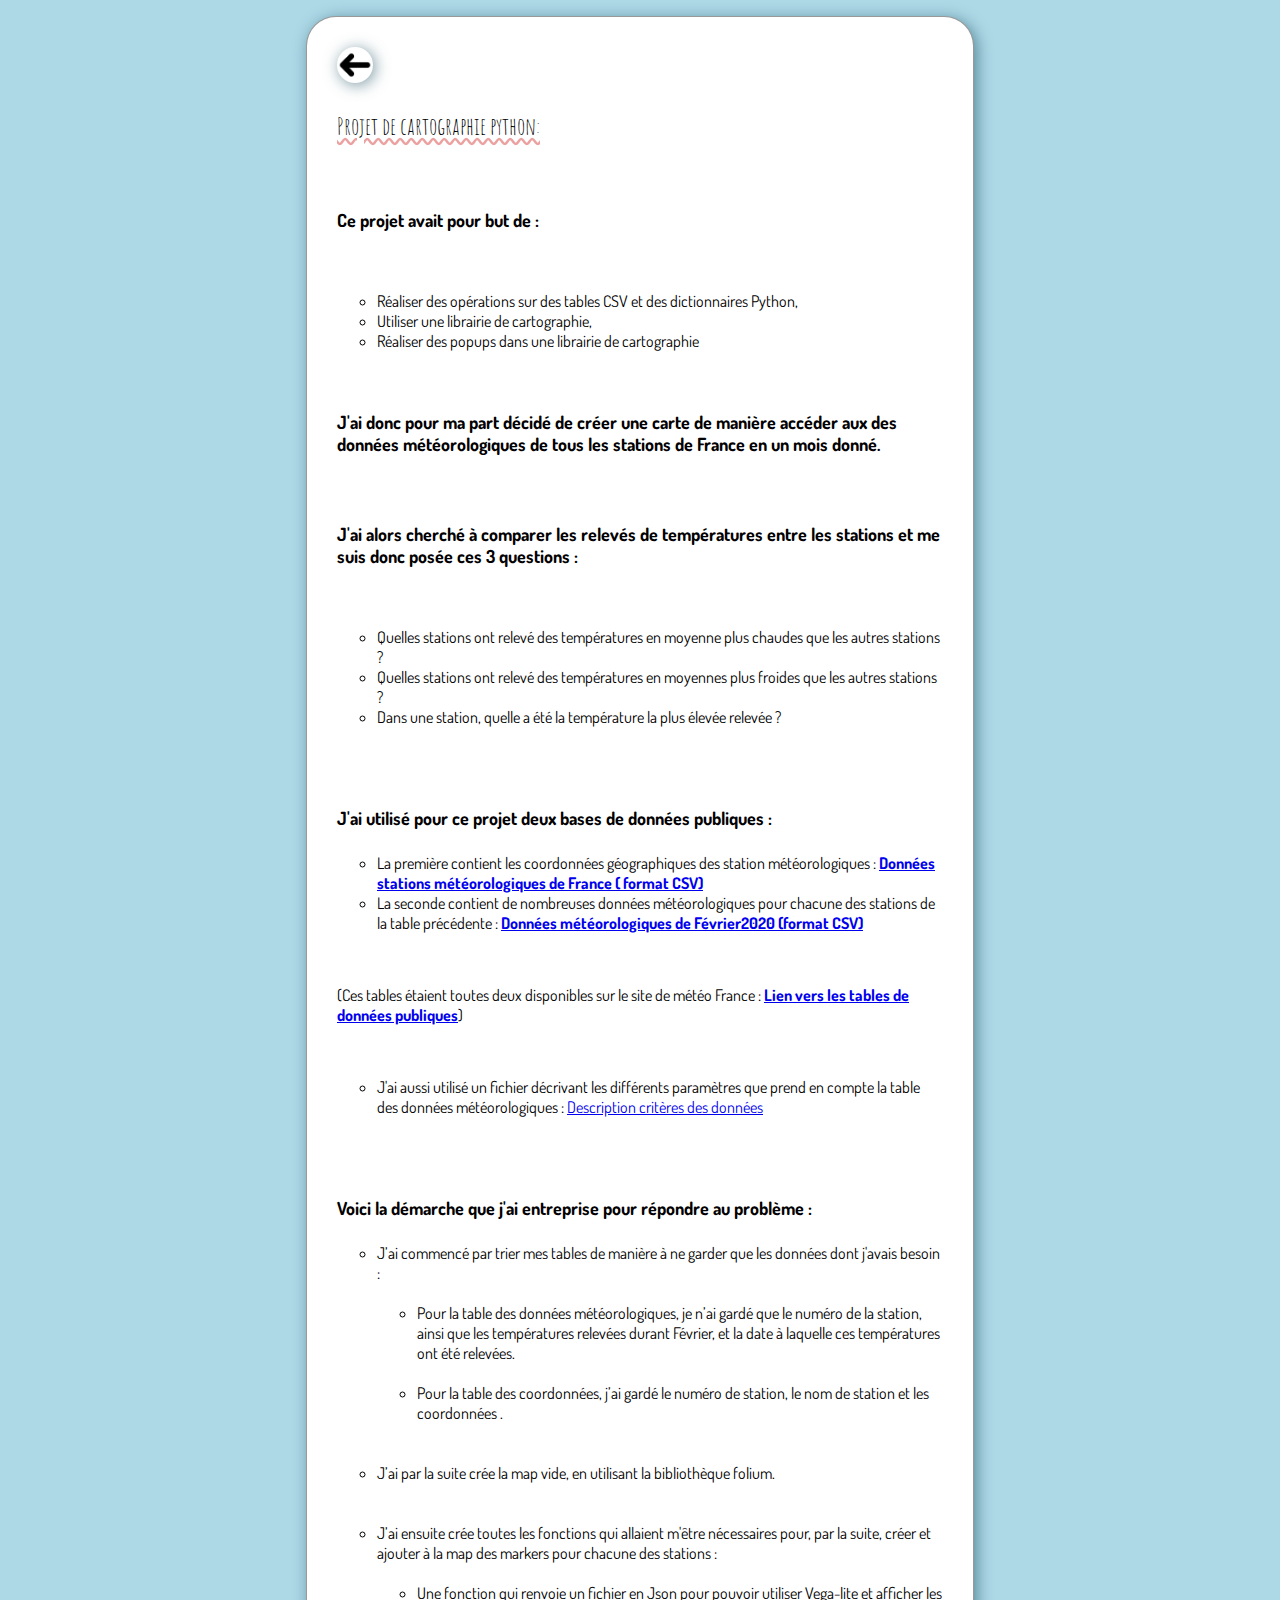
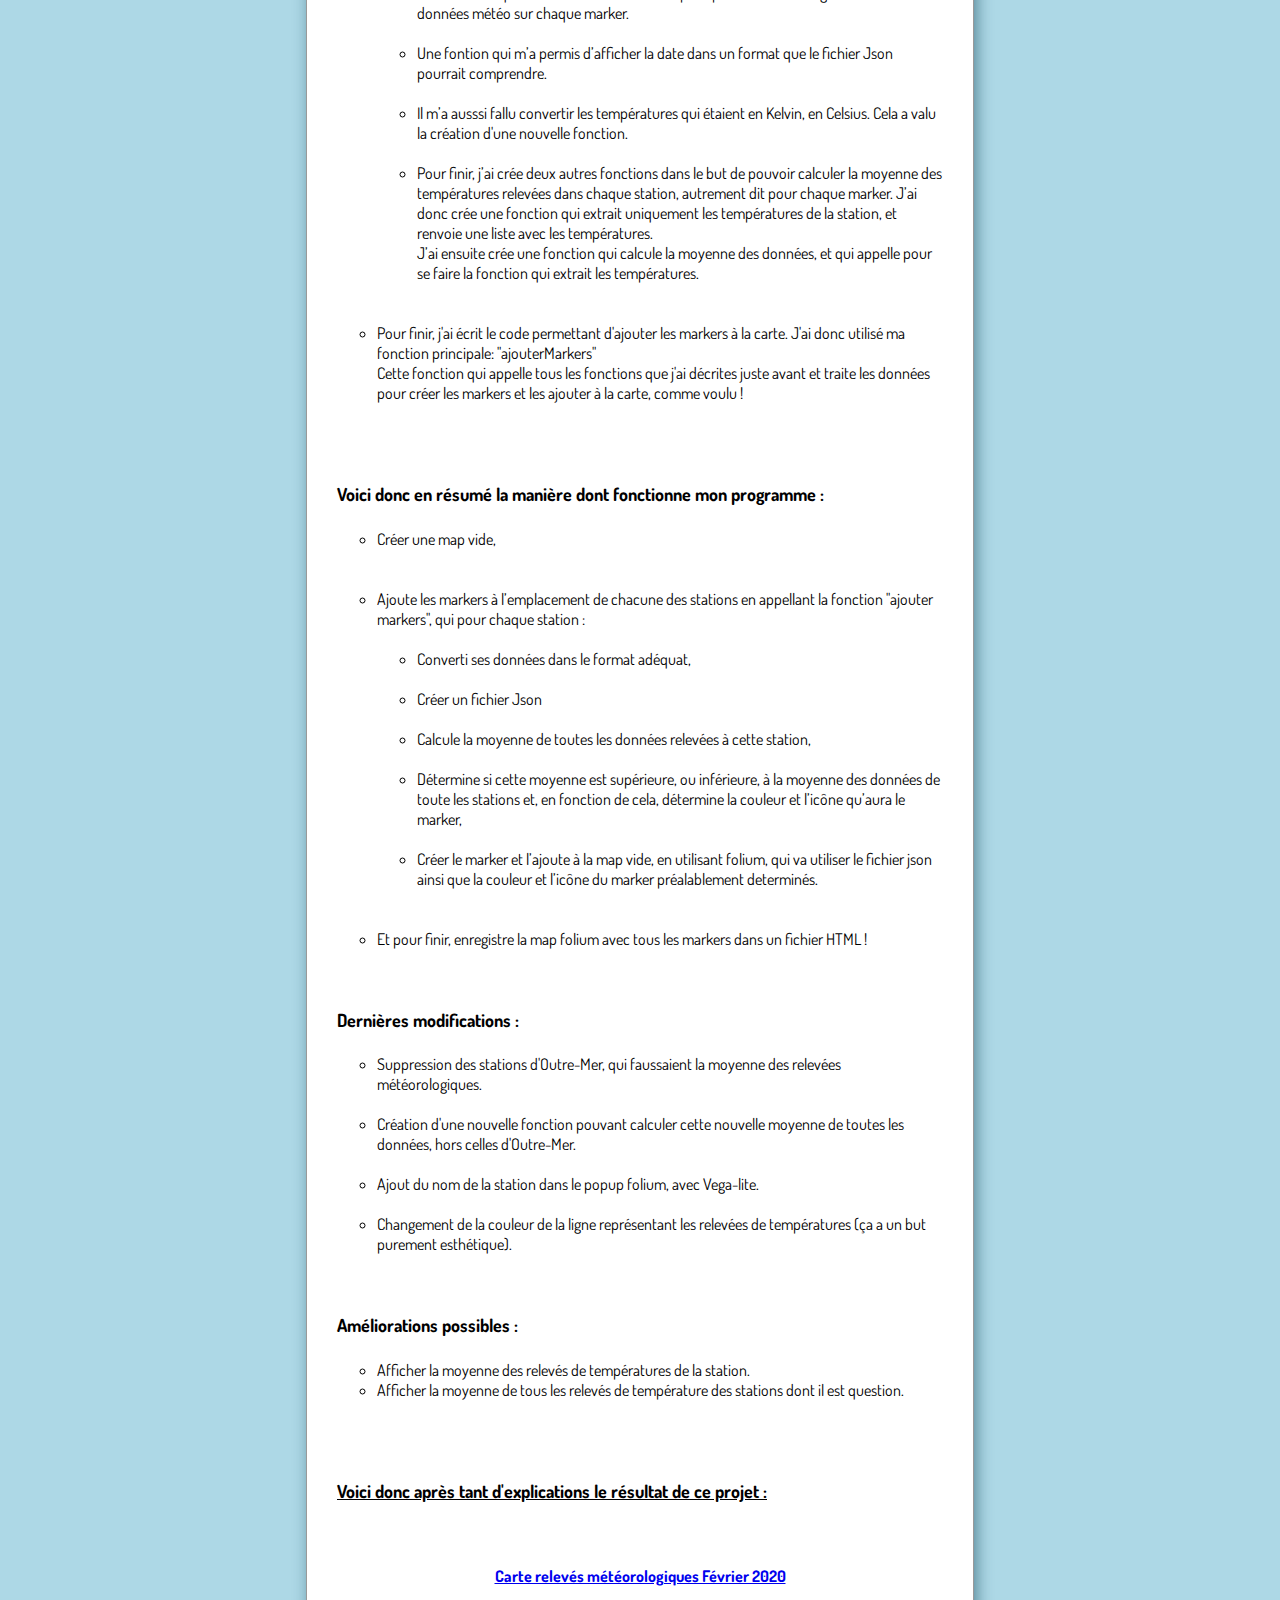
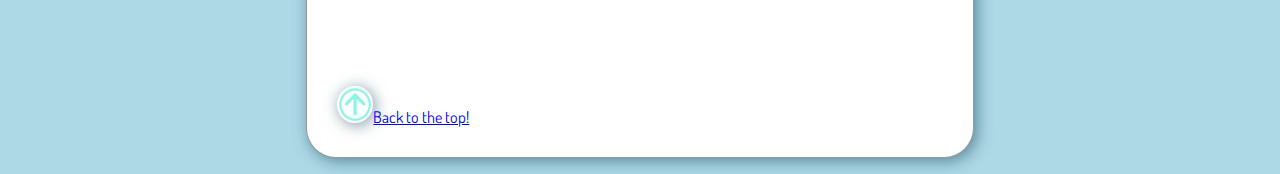
==== commit 4d5927bc: "correction orthographe" ====
--- a/DM-cartographiePython.html
+++ b/DM-cartographiePython.html
@@ -153,7 +153,7 @@
         <br>
 
         <h4>
-            Améliorations possibles:
+            Améliorations possibles :
         </h4>
         <ul>
             <li>Afficher la moyenne des relevés de températures de la station. </li>
